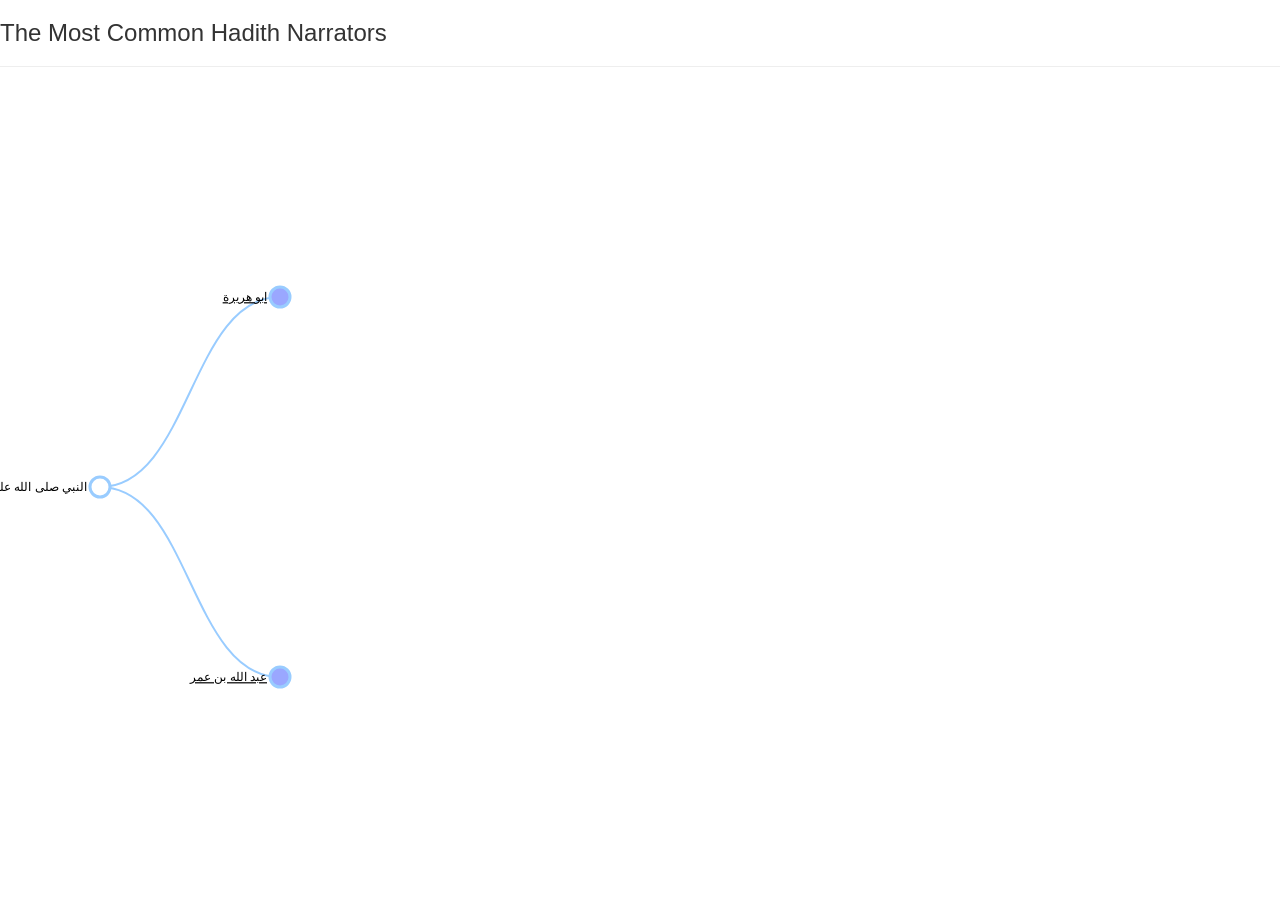
==== index.html @ 8d7b71c2 "Initial commit Expandable tree which expands 2 nodes on first click and the rest on the next click." ====
<!DOCTYPE html>
<html>
<head>
    <meta content="text/html; charset=utf-8" http-equiv="content-type">

    <title>Hadith Narrators</title>
</head>

<body>
    <meta charset="utf-8">
    <meta content="width=device-width, initial-scale=1" name="viewport">
    <script src="jquery.js"></script>
    <link href="bootstrap.css" rel="stylesheet">
    <script src="bootstrap.js"></script>
    <link href="training.css" rel="stylesheet">
    <script src="d3.js"></script>

    <div class="content">
        <h3>The Most Common Hadith Narrators</h3>
        <hr>

        <div class="row">
            <div class="col-md-8">
                <span id="tree"></span>
            </div>

            
        </div><script src="narrators-data.js"></script> <script src="narrators.js"></script>
    </div>
</body>
</html>
---- training.css ----
#vid-container {
      width:100%;
      height:100%;
      width: 820px; 
      height: 461.25px; 
      float: none; 
      clear: both; 
      margin: 2px auto;
   }

    svg {
     border-radius:3px;
    }    
    .node {
        cursor: pointer;
    }

    .node circle {
      fill: #fff;
      stroke: #99ccff;;
      stroke-width: 3px;
    }

    .node text {
      font: 12px sans-serif;
    }

    .link {
      fill: none;
      stroke: #99ccff;
      stroke-width: 2px;
    }

.hyper {
    color: red;
    text-decoration: underline;
}

.hyper:hover {
    color:yellow;
    text-decoration: none;
}   
.selected {
  font-weight:bold;
}
.not-selected {
  font-weight:normtal;
}
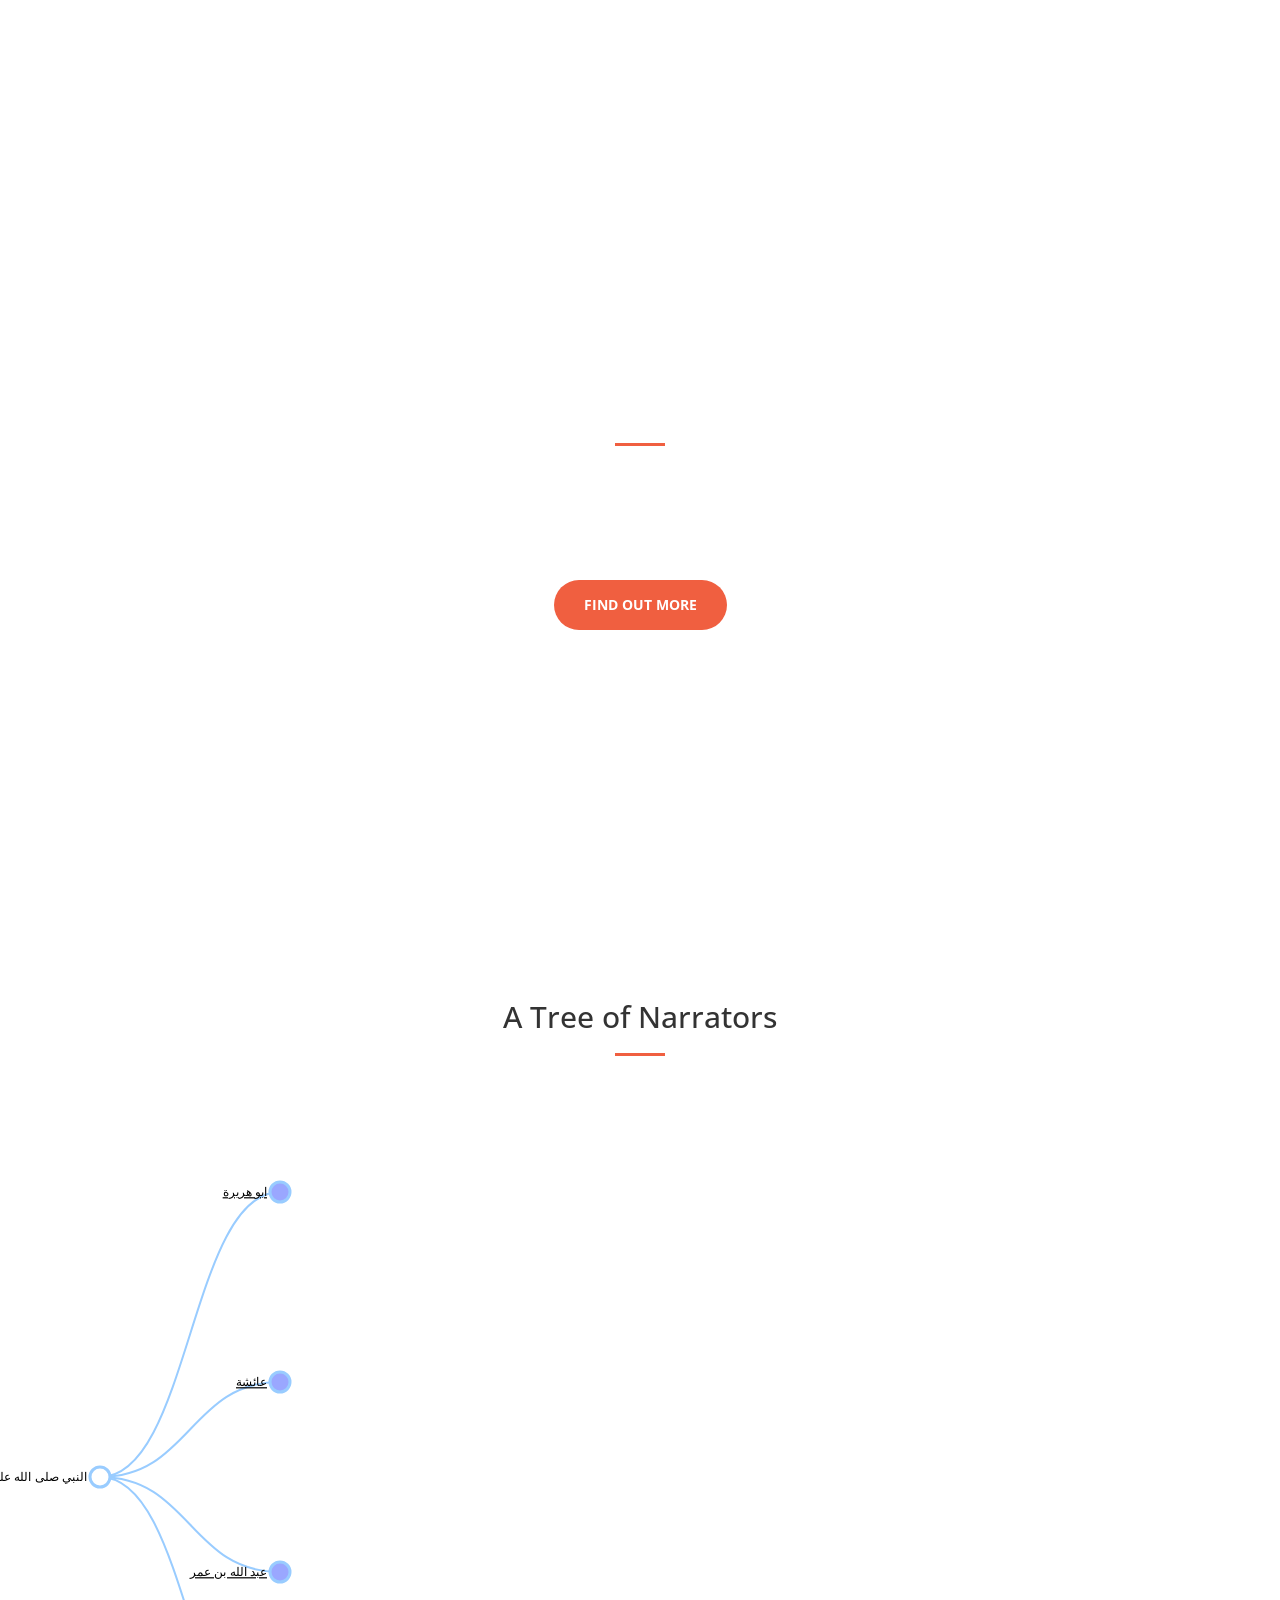
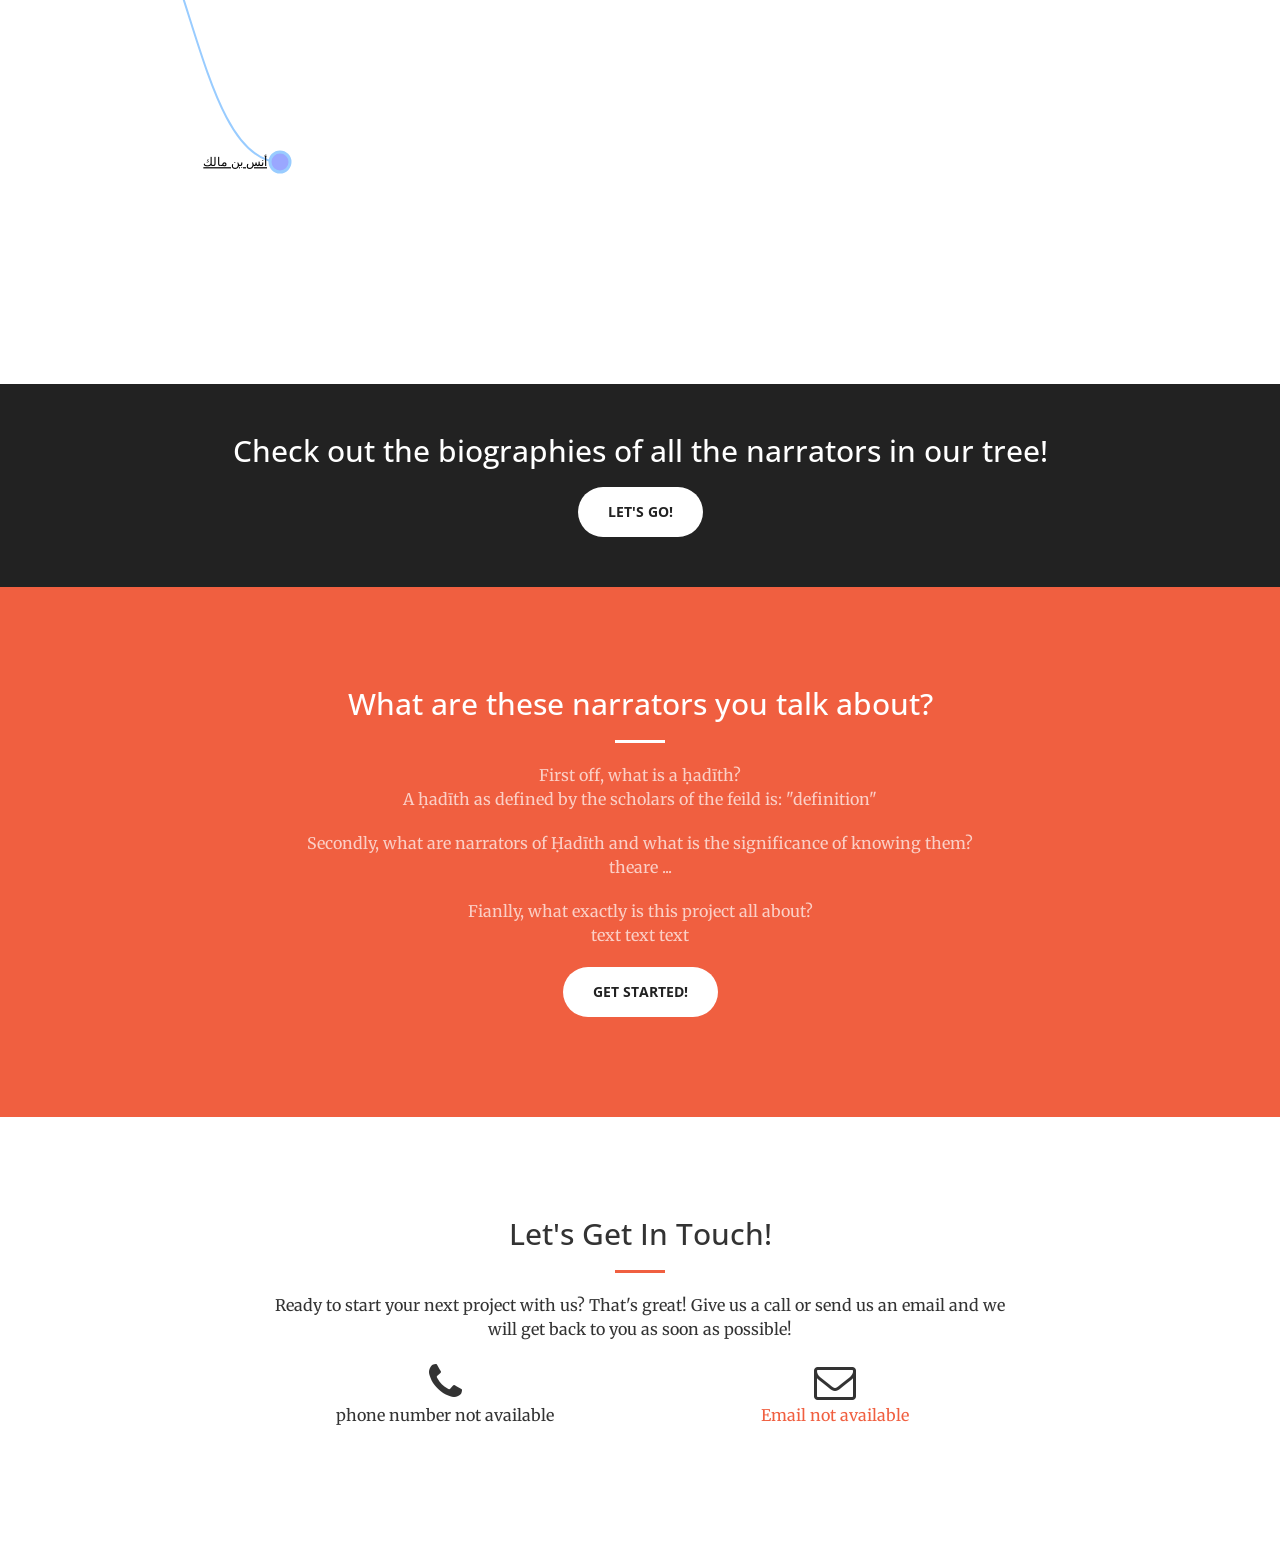
==== commit cc5725af: "Added a bootstrap template -No longer differentiate between single and double click. -Added a bootst" ====
--- a/index.html
+++ b/index.html
@@ -1,31 +1,269 @@
 <!DOCTYPE html>
-<html>
+<html lang="en">
+
 <head>
-    <meta content="text/html; charset=utf-8" http-equiv="content-type">
+
+    <meta charset="utf-8">
+    <meta http-equiv="X-UA-Compatible" content="IE=edge">
+    <meta name="viewport" content="width=device-width, initial-scale=1">
+    <meta name="description" content="">
+    <meta name="author" content="">
+    <link href="narrators.css" rel="stylesheet">
+    
 
     <title>Hadith Narrators</title>
+
+    <!-- Bootstrap Core CSS -->
+    <link rel="stylesheet" href="css/bootstrap.min.css" type="text/css">
+
+    <!-- Custom Fonts -->
+    <link href='http://fonts.googleapis.com/css?family=Open+Sans:300italic,400italic,600italic,700italic,800italic,400,300,600,700,800' rel='stylesheet' type='text/css'>
+    <link href='http://fonts.googleapis.com/css?family=Merriweather:400,300,300italic,400italic,700,700italic,900,900italic' rel='stylesheet' type='text/css'>
+    <link rel="stylesheet" href="font-awesome/css/font-awesome.min.css" type="text/css">
+
+    <!-- Plugin CSS -->
+    <link rel="stylesheet" href="css/animate.min.css" type="text/css">
+
+    <!-- Custom CSS -->
+    <link rel="stylesheet" href="css/creative.css" type="text/css">
+
+    <!-- HTML5 Shim and Respond.js IE8 support of HTML5 elements and media queries -->
+    <!-- WARNING: Respond.js doesn't work if you view the page via file:// -->
+    <!--[if lt IE 9]>
+        <script src="https://oss.maxcdn.com/libs/html5shiv/3.7.0/html5shiv.js"></script>
+        <script src="https://oss.maxcdn.com/libs/respond.js/1.4.2/respond.min.js"></script>
+    <![endif]-->
+
 </head>
 
-<body>
-    <meta charset="utf-8">
-    <meta content="width=device-width, initial-scale=1" name="viewport">
-    <script src="jquery.js"></script>
-    <link href="bootstrap.css" rel="stylesheet">
-    <script src="bootstrap.js"></script>
-    <link href="training.css" rel="stylesheet">
+<body id="page-top">
     <script src="d3.js"></script>
 
-    <div class="content">
-        <h3>The Most Common Hadith Narrators</h3>
-        <hr>
-
-        <div class="row">
-            <div class="col-md-8">
-                <span id="tree"></span>
-            </div>
-
-            
+    <nav id="mainNav" class="navbar navbar-default navbar-fixed-top">
+        <div class="container-fluid">
+            <!-- Brand and toggle get grouped for better mobile display -->
+            <div class="navbar-header">
+                <button type="button" class="navbar-toggle collapsed" data-toggle="collapse" data-target="#bs-example-navbar-collapse-1">
+                    <span class="sr-only">Toggle navigation</span>
+                    <span class="icon-bar"></span>
+                    <span class="icon-bar"></span>
+                    <span class="icon-bar"></span>
+                </button>
+                <a class="navbar-brand page-scroll" href="#page-top">Ḥadīth Narrators</a>
+            </div>
+
+            <!-- Collect the nav links, forms, and other content for toggling -->
+            <div class="collapse navbar-collapse" id="bs-example-navbar-collapse-1">
+                <ul class="nav navbar-nav navbar-right">
+                    <li>
+                        <a class="page-scroll" href="#tree">Chart</a>
+                    </li>
+                    <li>
+                        <a class="page-scroll" href="#biographies">Biographies</a>
+                    </li>
+                    <li>
+                        <a class="page-scroll" href="#about">About</a>
+                    </li>
+                    <li>
+                        <a class="page-scroll" href="#contact">Contact</a>
+                    </li>
+                </ul>
+            </div>
+            <!-- /.navbar-collapse -->
+        </div>
+        <!-- /.container-fluid -->
+    </nav>
+
+    <header>
+        <div class="header-content">
+            <div class="header-content-inner">
+                <h1>The Most Common Ḥadīth Narrators</h1>
+                <hr>
+                <p>Learn the most common marrators the occur in chains of narration of the ḥadīth of our beloved Prophet ṣallal-Lāhu ʿalayhi wa-sallam</p>
+                <a href="#about" class="btn btn-primary btn-xl page-scroll">Find Out More</a>
+            </div>
+        </div>
+    </header>
+
+    <section id="tree">
+        <div class="container">
+            <div class="row">
+                <div class="col-lg-12 text-center">
+                    <h2 class="section-heading">A Tree of Narrators</h2>
+                    <hr class="primary">
+                </div>
+            </div>
+        </div>
+      
+        <div class="container" id="narrator_tree">
+            <div class="row">
+                <div class="col-md-8">
+                <span id="tree" ></span>
+            </div>  
         </div><script src="narrators-data.js"></script> <script src="narrators.js"></script>
     </div>
+        </div>
+    </section>
+
+    <section class="no-padding" id="biographies">
+        <div class="container-fluid">
+            <div class="row no-gutter">
+                <div class="col-lg-4 col-sm-6">
+                    <a href="#" class="portfolio-box">
+                        <img src="img/portfolio/1.jpg" class="img-responsive" alt="">
+                        <div class="portfolio-box-caption">
+                            <div class="portfolio-box-caption-content">
+                                <div class="project-category text-faded">
+                                    Category
+                                </div>
+                                <div class="project-name">
+                                    Project Name
+                                </div>
+                            </div>
+                        </div>
+                    </a>
+                </div>
+                <div class="col-lg-4 col-sm-6">
+                    <a href="#" class="portfolio-box">
+                        <img src="img/portfolio/2.jpg" class="img-responsive" alt="">
+                        <div class="portfolio-box-caption">
+                            <div class="portfolio-box-caption-content">
+                                <div class="project-category text-faded">
+                                    Category
+                                </div>
+                                <div class="project-name">
+                                    Project Name
+                                </div>
+                            </div>
+                        </div>
+                    </a>
+                </div>
+                <div class="col-lg-4 col-sm-6">
+                    <a href="#" class="portfolio-box">
+                        <img src="img/portfolio/3.jpg" class="img-responsive" alt="">
+                        <div class="portfolio-box-caption">
+                            <div class="portfolio-box-caption-content">
+                                <div class="project-category text-faded">
+                                    Category
+                                </div>
+                                <div class="project-name">
+                                    Project Name
+                                </div>
+                            </div>
+                        </div>
+                    </a>
+                </div>
+                <div class="col-lg-4 col-sm-6">
+                    <a href="#" class="portfolio-box">
+                        <img src="img/portfolio/4.jpg" class="img-responsive" alt="">
+                        <div class="portfolio-box-caption">
+                            <div class="portfolio-box-caption-content">
+                                <div class="project-category text-faded">
+                                    Category
+                                </div>
+                                <div class="project-name">
+                                    Project Name
+                                </div>
+                            </div>
+                        </div>
+                    </a>
+                </div>
+                <div class="col-lg-4 col-sm-6">
+                    <a href="#" class="portfolio-box">
+                        <img src="img/portfolio/5.jpg" class="img-responsive" alt="">
+                        <div class="portfolio-box-caption">
+                            <div class="portfolio-box-caption-content">
+                                <div class="project-category text-faded">
+                                    Category
+                                </div>
+                                <div class="project-name">
+                                    Project Name
+                                </div>
+                            </div>
+                        </div>
+                    </a>
+                </div>
+                <div class="col-lg-4 col-sm-6">
+                    <a href="#" class="portfolio-box">
+                        <img src="img/portfolio/6.jpg" class="img-responsive" alt="">
+                        <div class="portfolio-box-caption">
+                            <div class="portfolio-box-caption-content">
+                                <div class="project-category text-faded">
+                                    Category
+                                </div>
+                                <div class="project-name">
+                                    Project Name
+                                </div>
+                            </div>
+                        </div>
+                    </a>
+                </div>
+            </div>
+        </div>
+    </section>
+
+    <aside class="bg-dark">
+        <div class="container text-center">
+            <div class="call-to-action">
+                <h2>Check out the biographies of all the narrators in our tree!</h2>
+                <a href="#" class="btn btn-default btn-xl wow tada">Let's Go!</a>
+            </div>
+        </div>
+    </aside>
+
+    <section class="bg-primary" id="about">
+        <div class="container">
+            <div class="row">
+                <div class="col-lg-8 col-lg-offset-2 text-center">
+                    <h2 class="section-heading">What are these narrators you talk about?</h2>
+                    <hr class="light">
+                    <p class="text-faded">First off, what is a ḥadīth? <br> A ḥadīth as defined by the scholars of the feild is: "definition"</p>
+                    <p class="text-faded">Secondly, what are narrators of Ḥadīth and what is the significance of knowing them? <br> theare ...</p>
+                    <p class="text-faded">Fianlly, what exactly is this project all about? <br> text text text</p> 
+                    <a href="#tree" class="btn btn-default btn-xl">Get Started!</a>
+                </div>
+            </div>
+        </div>
+    </section>
+
+    <section id="contact">
+        <div class="container">
+            <div class="row">
+                <div class="col-lg-8 col-lg-offset-2 text-center">
+                    <h2 class="section-heading">Let's Get In Touch!</h2>
+                    <hr class="primary">
+                    <p>Ready to start your next project with us? That's great! Give us a call or send us an email and we will get back to you as soon as possible!</p>
+                </div>
+                <div class="col-lg-4 col-lg-offset-2 text-center">
+                    <i class="fa fa-phone fa-3x wow bounceIn"></i>
+                    <p>phone number not available</p>
+                </div>
+                <div class="col-lg-4 text-center">
+                    <i class="fa fa-envelope-o fa-3x wow bounceIn" data-wow-delay=".1s"></i>
+                    <p><a href="mailto:your-email@your-domain.com">Email not available</a></p>
+                </div>
+            </div>
+        </div>
+    </section>
+
+    <!-- jQuery -->
+    <script src="js/jquery.js"></script>
+
+    <!-- Bootstrap Core JavaScript -->
+    <script src="js/bootstrap.min.js"></script>
+
+    <!-- Plugin JavaScript -->
+    <script src="js/jquery.easing.min.js"></script>
+    <script src="js/jquery.fittext.js"></script>
+    <script src="js/wow.min.js"></script>
+
+    <!-- Custom Theme JavaScript -->
+    <script src="js/creative.js"></script>
+
+    
+
+
+
 </body>
-</html>+
+</html>
--- a/narrators.css
+++ b/narrators.css
@@ -0,0 +1,51 @@
+    #vid-container {
+      width:100%;
+      height:100%;
+      width: 820px; 
+      height: 461.25px; 
+      float: none; 
+      clear: both; 
+      margin: 2px auto;
+   }
+
+    svg {
+     border-radius:3px;
+    }    
+    .node {
+        cursor: pointer;
+    }
+
+    .node circle {
+      fill: #fff;
+      stroke: #99ccff;;
+      stroke-width: 3px;
+    }
+
+    .node text {
+      font: 12px sans-serif;
+    }
+
+    .link {
+      fill: none;
+      stroke: #99ccff;
+      stroke-width: 2px;
+    }
+
+.hyper {
+    color: red;
+    text-decoration: underline;
+}
+
+.hyper:hover {
+    color:yellow;
+    text-decoration: none;
+}   
+.selected {
+  font-weight:bold;
+}
+.not-selected {
+  font-weight:normtal;
+}
+
+
+
--- a/css/creative.css
+++ b/css/creative.css
@@ -0,0 +1,476 @@
+/*!
+ * Start Bootstrap - Creative Bootstrap Theme (http://startbootstrap.com)
+ * Code licensed under the Apache License v2.0.
+ * For details, see http://www.apache.org/licenses/LICENSE-2.0.
+ */
+
+html,
+body {
+    width: 100%;
+    height: 100%;
+}
+
+body {
+    font-family: Merriweather,'Helvetica Neue',Arial,sans-serif;
+}
+
+hr {
+    max-width: 50px;
+    border-color: #f05f40;
+    border-width: 3px;
+}
+
+hr.light {
+    border-color: #fff;
+}
+
+a {
+    color: #f05f40;
+    -webkit-transition: all .35s;
+    -moz-transition: all .35s;
+    transition: all .35s;
+}
+
+a:hover,
+a:focus {
+    color: #eb3812;
+}
+
+h1,
+h2,
+h3,
+h4,
+h5,
+h6 {
+    font-family: 'Open Sans','Helvetica Neue',Arial,sans-serif;
+}
+
+p {
+    margin-bottom: 20px;
+    font-size: 16px;
+    line-height: 1.5;
+}
+
+.bg-primary {
+    background-color: #f05f40;
+}
+
+.bg-dark {
+    color: #fff;
+    background-color: #222;
+}
+
+.text-faded {
+    color: rgba(255,255,255,.7);
+}
+
+section {
+    padding: 100px 0;
+}
+
+aside {
+    padding: 50px 0;
+}
+
+.no-padding {
+    padding: 0;
+}
+
+.navbar-default {
+    border-color: rgba(34,34,34,.05);
+    font-family: 'Open Sans','Helvetica Neue',Arial,sans-serif;
+    background-color: #fff;
+    -webkit-transition: all .35s;
+    -moz-transition: all .35s;
+    transition: all .35s;
+}
+
+.navbar-default .navbar-header .navbar-brand {
+    text-transform: uppercase;
+    font-family: 'Open Sans','Helvetica Neue',Arial,sans-serif;
+    font-weight: 700;
+    color: #f05f40;
+}
+
+.navbar-default .navbar-header .navbar-brand:hover,
+.navbar-default .navbar-header .navbar-brand:focus {
+    color: #eb3812;
+}
+
+.navbar-default .nav > li>a,
+.navbar-default .nav>li>a:focus {
+    text-transform: uppercase;
+    font-size: 13px;
+    font-weight: 700;
+    color: #222;
+}
+
+.navbar-default .nav > li>a:hover,
+.navbar-default .nav>li>a:focus:hover {
+    color: #f05f40;
+}
+
+.navbar-default .nav > li.active>a,
+.navbar-default .nav>li.active>a:focus {
+    color: #f05f40!important;
+    background-color: transparent;
+}
+
+.navbar-default .nav > li.active>a:hover,
+.navbar-default .nav>li.active>a:focus:hover {
+    background-color: transparent;
+}
+
+@media(min-width:768px) {
+    .navbar-default {
+        border-color: rgba(255,255,255,.3);
+        background-color: transparent;
+    }
+
+    .navbar-default .navbar-header .navbar-brand {
+        color: rgba(255,255,255,.7);
+    }
+
+    .navbar-default .navbar-header .navbar-brand:hover,
+    .navbar-default .navbar-header .navbar-brand:focus {
+        color: #fff;
+    }
+
+    .navbar-default .nav > li>a,
+    .navbar-default .nav>li>a:focus {
+        color: rgba(255,255,255,.7);
+    }
+
+    .navbar-default .nav > li>a:hover,
+    .navbar-default .nav>li>a:focus:hover {
+        color: #fff;
+    }
+
+    .navbar-default.affix {
+        border-color: rgba(34,34,34,.05);
+        background-color: #fff;
+    }
+
+    .navbar-default.affix .navbar-header .navbar-brand {
+        font-size: 14px;
+        color: #f05f40;
+    }
+
+    .navbar-default.affix .navbar-header .navbar-brand:hover,
+    .navbar-default.affix .navbar-header .navbar-brand:focus {
+        color: #eb3812;
+    }
+
+    .navbar-default.affix .nav > li>a,
+    .navbar-default.affix .nav>li>a:focus {
+        color: #222;
+    }
+
+    .navbar-default.affix .nav > li>a:hover,
+    .navbar-default.affix .nav>li>a:focus:hover {
+        color: #f05f40;
+    }
+}
+
+header {
+    position: relative;
+    width: 100%;
+    min-height: auto;
+    text-align: center;
+    color: #fff;
+    background-image: url(../img/header.jpg);
+    background-position: center;
+    -webkit-background-size: cover;
+    -moz-background-size: cover;
+    background-size: cover;
+    -o-background-size: cover;
+}
+
+header .header-content {
+    position: relative;
+    width: 100%;
+    padding: 100px 15px;
+    text-align: center;
+}
+
+header .header-content .header-content-inner h1 {
+    margin-top: 0;
+    margin-bottom: 0;
+    text-transform: uppercase;
+    font-weight: 700;
+}
+
+header .header-content .header-content-inner hr {
+    margin: 30px auto;
+}
+
+header .header-content .header-content-inner p {
+    margin-bottom: 50px;
+    font-size: 16px;
+    font-weight: 300;
+    color: rgba(255,255,255,.7);
+}
+
+@media(min-width:768px) {
+    header {
+        min-height: 100%;
+    }
+
+    header .header-content {
+        position: absolute;
+        top: 50%;
+        padding: 0 50px;
+        -webkit-transform: translateY(-50%);
+        -ms-transform: translateY(-50%);
+        transform: translateY(-50%);
+    }
+
+    header .header-content .header-content-inner {
+        margin-right: auto;
+        margin-left: auto;
+        max-width: 1000px;
+    }
+
+    header .header-content .header-content-inner p {
+        margin-right: auto;
+        margin-left: auto;
+        max-width: 80%;
+        font-size: 18px;
+    }
+}
+
+.section-heading {
+    margin-top: 0;
+}
+
+.service-box {
+    margin: 50px auto 0;
+    max-width: 400px;
+}
+
+@media(min-width:992px) {
+    .service-box {
+        margin: 20px auto 0;
+    }
+}
+
+.service-box p {
+    margin-bottom: 0;
+}
+
+.portfolio-box {
+    display: block;
+    position: relative;
+    margin: 0 auto;
+    max-width: 650px;
+}
+
+.portfolio-box .portfolio-box-caption {
+    display: block;
+    position: absolute;
+    bottom: 0;
+    width: 100%;
+    height: 100%;
+    text-align: center;
+    color: #fff;
+    opacity: 0;
+    background: rgba(240,95,64,.9);
+    -webkit-transition: all .35s;
+    -moz-transition: all .35s;
+    transition: all .35s;
+}
+
+.portfolio-box .portfolio-box-caption .portfolio-box-caption-content {
+    position: absolute;
+    top: 50%;
+    width: 100%;
+    text-align: center;
+    transform: translateY(-50%);
+}
+
+.portfolio-box .portfolio-box-caption .portfolio-box-caption-content .project-category,
+.portfolio-box .portfolio-box-caption .portfolio-box-caption-content .project-name {
+    padding: 0 15px;
+    font-family: 'Open Sans','Helvetica Neue',Arial,sans-serif;
+}
+
+.portfolio-box .portfolio-box-caption .portfolio-box-caption-content .project-category {
+    text-transform: uppercase;
+    font-size: 14px;
+    font-weight: 600;
+}
+
+.portfolio-box .portfolio-box-caption .portfolio-box-caption-content .project-name {
+    font-size: 18px;
+}
+
+.portfolio-box:hover .portfolio-box-caption {
+    opacity: 1;
+}
+
+@media(min-width:768px) {
+    .portfolio-box .portfolio-box-caption .portfolio-box-caption-content .project-category {
+        font-size: 16px;
+    }
+
+    .portfolio-box .portfolio-box-caption .portfolio-box-caption-content .project-name {
+        font-size: 22px;
+    }
+}
+
+.call-to-action h2 {
+    margin: 0 auto 20px;
+}
+
+.text-primary {
+    color: #f05f40;
+}
+
+.no-gutter > [class*=col-] {
+    padding-right: 0;
+    padding-left: 0;
+}
+
+.btn-default {
+    border-color: #fff;
+    color: #222;
+    background-color: #fff;
+    -webkit-transition: all .35s;
+    -moz-transition: all .35s;
+    transition: all .35s;
+}
+
+.btn-default:hover,
+.btn-default:focus,
+.btn-default.focus,
+.btn-default:active,
+.btn-default.active,
+.open > .dropdown-toggle.btn-default {
+    border-color: #ededed;
+    color: #222;
+    background-color: #f2f2f2;
+}
+
+.btn-default:active,
+.btn-default.active,
+.open > .dropdown-toggle.btn-default {
+    background-image: none;
+}
+
+.btn-default.disabled,
+.btn-default[disabled],
+fieldset[disabled] .btn-default,
+.btn-default.disabled:hover,
+.btn-default[disabled]:hover,
+fieldset[disabled] .btn-default:hover,
+.btn-default.disabled:focus,
+.btn-default[disabled]:focus,
+fieldset[disabled] .btn-default:focus,
+.btn-default.disabled.focus,
+.btn-default[disabled].focus,
+fieldset[disabled] .btn-default.focus,
+.btn-default.disabled:active,
+.btn-default[disabled]:active,
+fieldset[disabled] .btn-default:active,
+.btn-default.disabled.active,
+.btn-default[disabled].active,
+fieldset[disabled] .btn-default.active {
+    border-color: #fff;
+    background-color: #fff;
+}
+
+.btn-default .badge {
+    color: #fff;
+    background-color: #222;
+}
+
+.btn-primary {
+    border-color: #f05f40;
+    color: #fff;
+    background-color: #f05f40;
+    -webkit-transition: all .35s;
+    -moz-transition: all .35s;
+    transition: all .35s;
+}
+
+.btn-primary:hover,
+.btn-primary:focus,
+.btn-primary.focus,
+.btn-primary:active,
+.btn-primary.active,
+.open > .dropdown-toggle.btn-primary {
+    border-color: #ed431f;
+    color: #fff;
+    background-color: #ee4b28;
+}
+
+.btn-primary:active,
+.btn-primary.active,
+.open > .dropdown-toggle.btn-primary {
+    background-image: none;
+}
+
+.btn-primary.disabled,
+.btn-primary[disabled],
+fieldset[disabled] .btn-primary,
+.btn-primary.disabled:hover,
+.btn-primary[disabled]:hover,
+fieldset[disabled] .btn-primary:hover,
+.btn-primary.disabled:focus,
+.btn-primary[disabled]:focus,
+fieldset[disabled] .btn-primary:focus,
+.btn-primary.disabled.focus,
+.btn-primary[disabled].focus,
+fieldset[disabled] .btn-primary.focus,
+.btn-primary.disabled:active,
+.btn-primary[disabled]:active,
+fieldset[disabled] .btn-primary:active,
+.btn-primary.disabled.active,
+.btn-primary[disabled].active,
+fieldset[disabled] .btn-primary.active {
+    border-color: #f05f40;
+    background-color: #f05f40;
+}
+
+.btn-primary .badge {
+    color: #f05f40;
+    background-color: #fff;
+}
+
+.btn {
+    border: 0;
+    border-radius: 300px;
+    text-transform: uppercase;
+    font-family: 'Open Sans','Helvetica Neue',Arial,sans-serif;
+    font-weight: 700;
+}
+
+.btn-xl {
+    padding: 15px 30px;
+}
+
+::-moz-selection {
+    text-shadow: none;
+    color: #fff;
+    background: #222;
+}
+
+::selection {
+    text-shadow: none;
+    color: #fff;
+    background: #222;
+}
+
+img::selection {
+    color: #fff;
+    background: 0 0;
+}
+
+img::-moz-selection {
+    color: #fff;
+    background: 0 0;
+}
+
+body {
+    webkit-tap-highlight-color: #222;
+}
